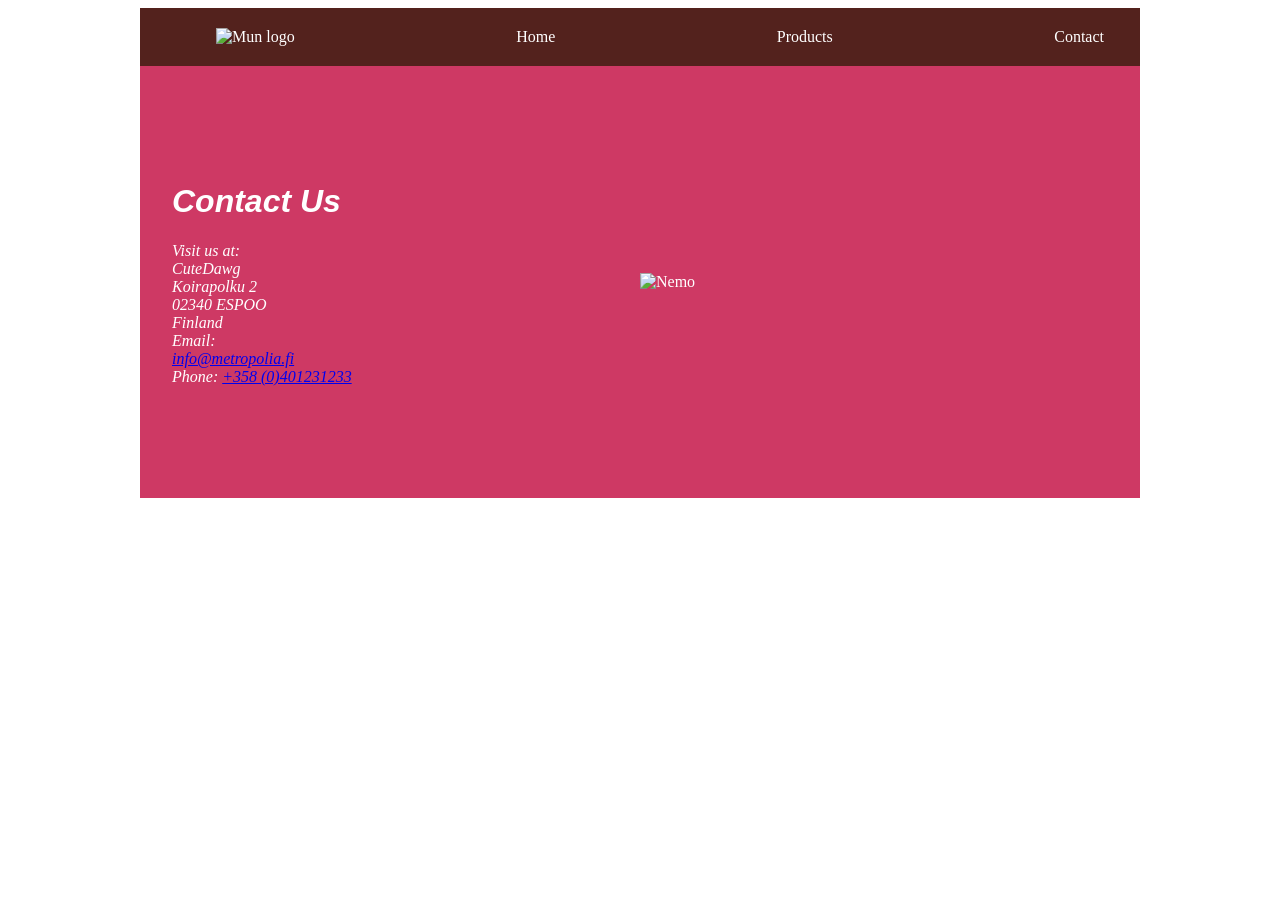
==== website/contact.html @ 5cccafb3 "Contact sivu tehty" ====
<!DOCTYPE html>
<html lang="en">
<head>
    <meta charset="UTF-8">
    <meta name="viewport" content="width=device-width, initial-scale=1.0">
    <title>Webdev Harjoitus</title>
    <link rel="stylesheet" href="style.css">
</head>
<body>
    <div class="page-wrapper">
        <header>
            <nav>
                <ul>
                    <li><a href="index.html">
                        <img src="images/logo.jpg" alt="Mun logo">
                        </a>
                    </li>
                    <li><a href="#home">Home</a></li>
                    <li><a href="#products">Products</a></li>
                    <li><a href="#contact">Contact</a></li>
                </ul>
            </nav>
        </header>
        <main class="contact">
            <div class="contact-text">
                <h1>Contact Us</h1>
                <p>
                    <i>Visit us at:<br/>
                    CuteDawg<br/>
                    Koirapolku 2<br/>
                    02340 ESPOO<br/>
                    Finland<br/>
                    Email:<br/>
                    <a href="mailto:info@metropolia.fi?subject=Yhteydenotto perunoiden vuoksi">info@metropolia.fi</a><br/>
                    Phone: <a href="tel:+358 (0)401231233">+358 (0)401231233</a><br/></i>
                </p>
            </div>      
            <div class="contact-img">
                <img src="images/nemo_03.jpg" alt="Nemo"/>
            </div>
        </main>
    </div>
</body>
---- website/style.css ----
/*custom fontit*/
@font-face {
    font-family: "MyCustomFont";
    src: url(fonts/TCB_____.TTF) format(truetype);
    font-weight: 700; /* Bold version */
    font-style: normal;
}

@font-face {
    font-family: "MyCustomFont";
    src: url(fonts/TCMI_____.TTF) format(truetype);
    font-weight: 700; /* Bold Italic version */
    font-style: italic;
}

.page-wrapper {
    max-width: 1000px;
    width: 100%;
    margin: 0 auto;
}

body {
    font-family: Georgia, serif;
    color: #ffffff;
    padding: 0 5rem;
    justify-content: center;
}

h1 {
    font-family: tahoma, sans-serif;
    font-weight: 700;
    font-style: italic;
}

h2 {
    font-family: tahoma, sans-serif;
    font-weight: 300;
    font-style: normal;
}

/*header juttuja*/
header {
    background-color: #53221D;
    width: 100%;
}

header img {
    max-width: 7rem;
    height: auto;
}

header ul {
    display: flex;
    justify-content: space-between;
    list-style: none;
    margin: 0 1rem;
    font-size: 16px;
}

header li a {
    margin: 0;
    display: flex;
    color: white;
    text-decoration: none;
    padding: 20px;
    transition: background-color 0.3s;
}

/*main box juttuja*/
main {
    width: 100%;
    display: flex;
    align-items: center;
    flex-direction: column;
    background-color: #ce3964;
    padding-top: 6rem;
    padding-bottom: 6rem;
    padding-left: 2rem;
    padding-right: 2rem;
    box-sizing: border-box;
    overflow: hidden;
}

/*Etusivun juttuja*/
.home-content {
    width: 100%;
    max-width: 500px;  
    text-align: center;
}

.home-img {
    width: 100%;
    max-width: 500px;
    margin: 0;
}

.home-img img {
    width: 100%;
    height: auto;
    display: block;
}

/*Products sivun juttuja*/

/*Contact sivun juttuja*/
main.contact {
  display: grid;
  grid-template-columns: 2fr 2fr;
  align-items: center;
}

.contact-img {
    width: 100%;
}

.contact-img img {
    width: 100%;
    height: auto;
    display: block;
}

@media (max-width: 600px) {
    main.contact {
        grid-template-columns: 1fr;
    }
}
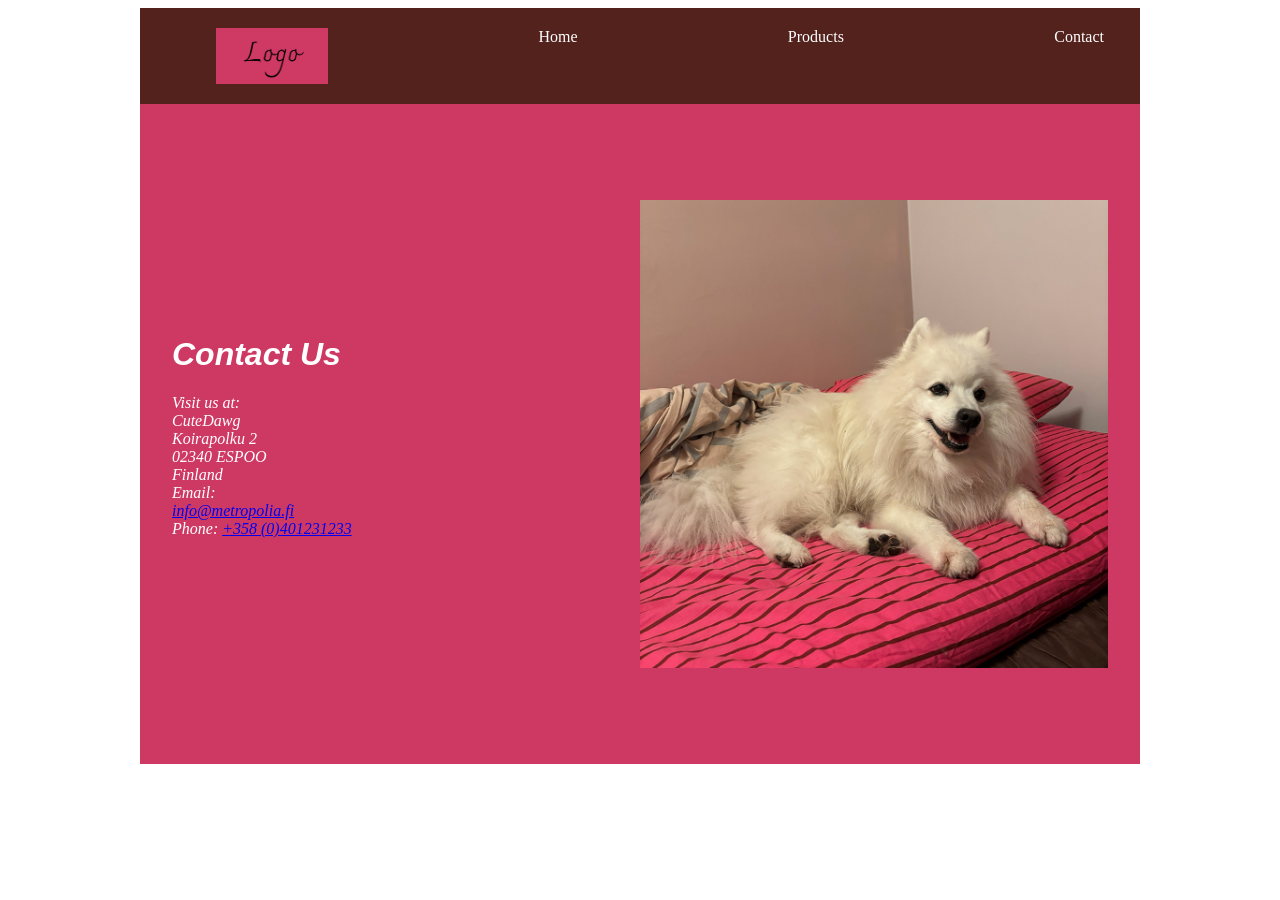
==== commit 08ce663c: "Fixed links" ====
--- a/website/contact.html
+++ b/website/contact.html
@@ -15,9 +15,9 @@
                         <img src="images/logo.jpg" alt="Mun logo">
                         </a>
                     </li>
-                    <li><a href="#home">Home</a></li>
-                    <li><a href="#products">Products</a></li>
-                    <li><a href="#contact">Contact</a></li>
+                    <li><a href="index.html">Home</a></li>
+                    <li><a href="products.html">Products</a></li>
+                    <li><a href="contact.html">Contact</a></li>
                 </ul>
             </nav>
         </header>
--- a/website/style.css
+++ b/website/style.css
@@ -34,8 +34,8 @@
 
 h2 {
     font-family: tahoma, sans-serif;
-    font-weight: 300;
-    font-style: normal;
+    font-weight: 350;
+    font-style: italic;
 }
 
 /*header juttuja*/
@@ -101,12 +101,58 @@
 }
 
 /*Products sivun juttuja*/
+section {
+    display: grid;
+    grid-template-columns: repeat(3, 1fr);
+    gap: 30px;
+    max-width: 1000px;
+    width: 100%;
+    margin: 0 auto;
+    padding: 40px 20px;
+    box-sizing: border-box;
+}
+
+/* Individual product card styling */
+.product {
+    background-color: #53221D;
+    border-radius: 8px;
+    overflow: hidden;
+    display: flex;
+    flex-direction: column;
+}
+
+/* Style the images inside the product cards */
+.product img {
+    width: 100%;
+    height: 200px;
+    object-fit: cover;
+    display: block;
+}
+
+/* Padding for the text content inside the card */
+.product .content, 
+.product header {
+    padding: 15px;
+}
+
+/* Responsive behavior: 2 columns on tablets, 1 column on mobile */
+@media (max-width: 900px) {
+    section {
+        grid-template-columns: repeat(2, 1fr); /* Drops to 2 columns on medium screens */
+    }
+}
+
+@media (max-width: 600px) {
+    section {
+        grid-template-columns: 1fr;            /* Stacks cards in a single column on mobile */
+    }
+}
 
 /*Contact sivun juttuja*/
 main.contact {
-  display: grid;
-  grid-template-columns: 2fr 2fr;
-  align-items: center;
+    display: grid;
+    grid-template-columns: 2fr 2fr;
+    align-items: center;
 }
 
 .contact-img {
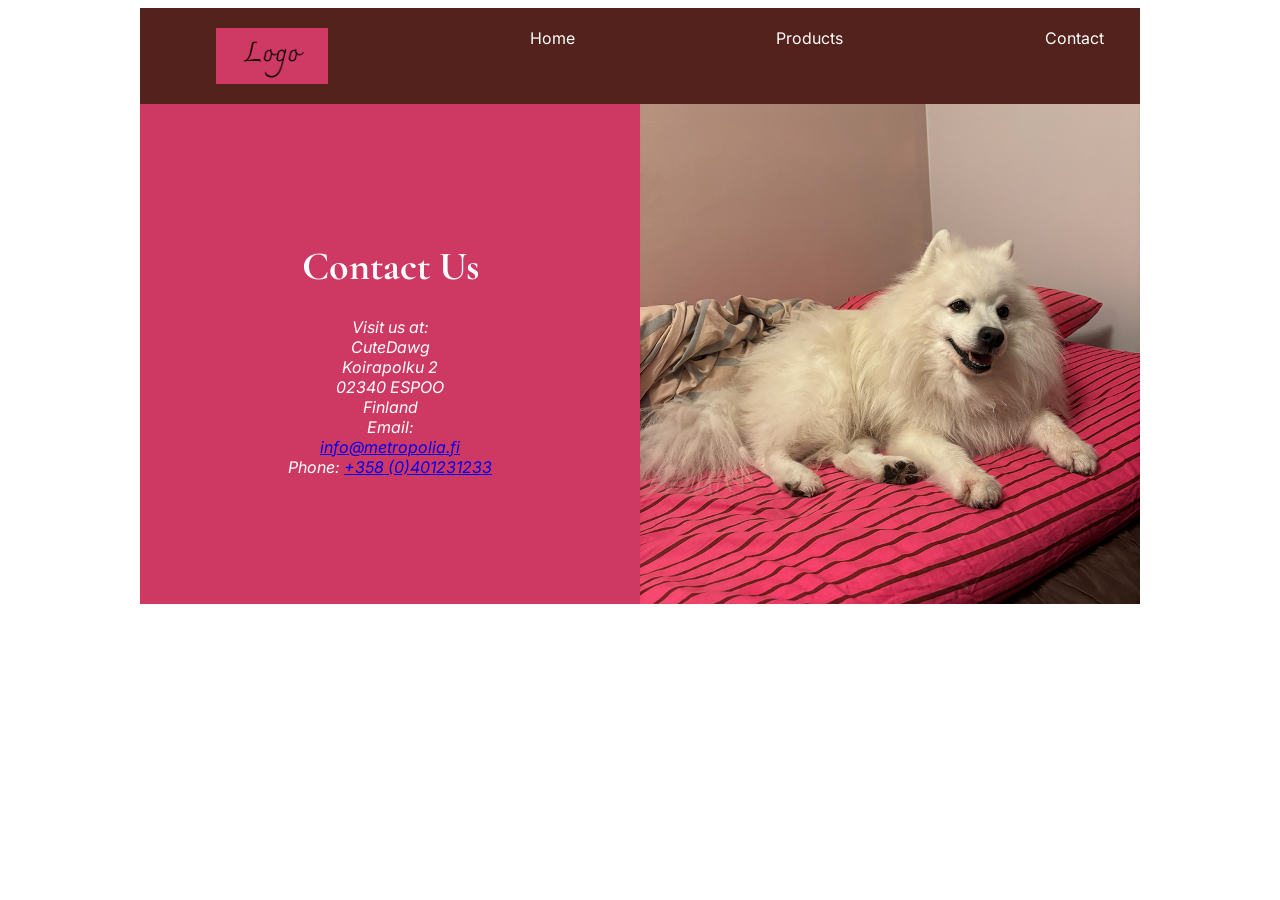
==== commit ad1ae312: "Added custom fonts" ====
--- a/website/contact.html
+++ b/website/contact.html
@@ -3,8 +3,10 @@
 <head>
     <meta charset="UTF-8">
     <meta name="viewport" content="width=device-width, initial-scale=1.0">
-    <title>Webdev Harjoitus</title>
+    <title>CompanyX</title>
     <link rel="stylesheet" href="style.css">
+    <link rel="stylesheet" href="https://fonts.googleapis.com/css2?family=Cormorant+Garamond">
+    <link rel="stylesheet" href="https://fonts.googleapis.com/css2?family=Inter">
 </head>
 <body>
     <div class="page-wrapper">
@@ -25,14 +27,14 @@
             <div class="contact-text">
                 <h1>Contact Us</h1>
                 <p>
-                    <i>Visit us at:<br/>
-                    CuteDawg<br/>
-                    Koirapolku 2<br/>
-                    02340 ESPOO<br/>
-                    Finland<br/>
-                    Email:<br/>
-                    <a href="mailto:info@metropolia.fi?subject=Yhteydenotto perunoiden vuoksi">info@metropolia.fi</a><br/>
-                    Phone: <a href="tel:+358 (0)401231233">+358 (0)401231233</a><br/></i>
+                <i>Visit us at:<br/>
+                CuteDawg<br/>
+                Koirapolku 2<br/>
+                02340 ESPOO<br/>
+                Finland<br/>
+                Email:<br/>
+                <a href="mailto:info@metropolia.fi">info@metropolia.fi</a><br/>
+                Phone: <a href="tel:0401231233">+358 (0)401231233</a><br/></i>
                 </p>
             </div>      
             <div class="contact-img">
--- a/website/style.css
+++ b/website/style.css
@@ -1,18 +1,3 @@
-/*custom fontit*/
-@font-face {
-    font-family: "MyCustomFont";
-    src: url(fonts/TCB_____.TTF) format(truetype);
-    font-weight: 700; /* Bold version */
-    font-style: normal;
-}
-
-@font-face {
-    font-family: "MyCustomFont";
-    src: url(fonts/TCMI_____.TTF) format(truetype);
-    font-weight: 700; /* Bold Italic version */
-    font-style: italic;
-}
-
 .page-wrapper {
     max-width: 1000px;
     width: 100%;
@@ -20,21 +5,25 @@
 }
 
 body {
-    font-family: Georgia, serif;
+    font-family: "Inter", sans-serif;
     color: #ffffff;
+    font-style: normal;
+    font-size: 16px;
     padding: 0 5rem;
     justify-content: center;
+    text-align: center;
 }
 
 h1 {
-    font-family: tahoma, sans-serif;
-    font-weight: 700;
-    font-style: italic;
+    font-family: "Cormorant Garamond", serif;
+    font-weight: weight;
+    font-style: normal;
+    font-size: 2.5em;
 }
 
 h2 {
-    font-family: tahoma, sans-serif;
-    font-weight: 350;
+    font-family: "Cormorant Garamond", serif;
+    font-size: 1.875em;
     font-style: italic;
 }
 
@@ -73,10 +62,6 @@
     align-items: center;
     flex-direction: column;
     background-color: #ce3964;
-    padding-top: 6rem;
-    padding-bottom: 6rem;
-    padding-left: 2rem;
-    padding-right: 2rem;
     box-sizing: border-box;
     overflow: hidden;
 }
@@ -112,16 +97,16 @@
     box-sizing: border-box;
 }
 
-/* Individual product card styling */
 .product {
     background-color: #53221D;
     border-radius: 8px;
+    padding: 1rem;
     overflow: hidden;
     display: flex;
     flex-direction: column;
+    text-align: center;
 }
 
-/* Style the images inside the product cards */
 .product img {
     width: 100%;
     height: 200px;
@@ -129,22 +114,9 @@
     display: block;
 }
 
-/* Padding for the text content inside the card */
-.product .content, 
-.product header {
-    padding: 15px;
-}
-
-/* Responsive behavior: 2 columns on tablets, 1 column on mobile */
-@media (max-width: 900px) {
-    section {
-        grid-template-columns: repeat(2, 1fr); /* Drops to 2 columns on medium screens */
-    }
-}
-
 @media (max-width: 600px) {
     section {
-        grid-template-columns: 1fr;            /* Stacks cards in a single column on mobile */
+        grid-template-columns: 1fr;
     }
 }
 
